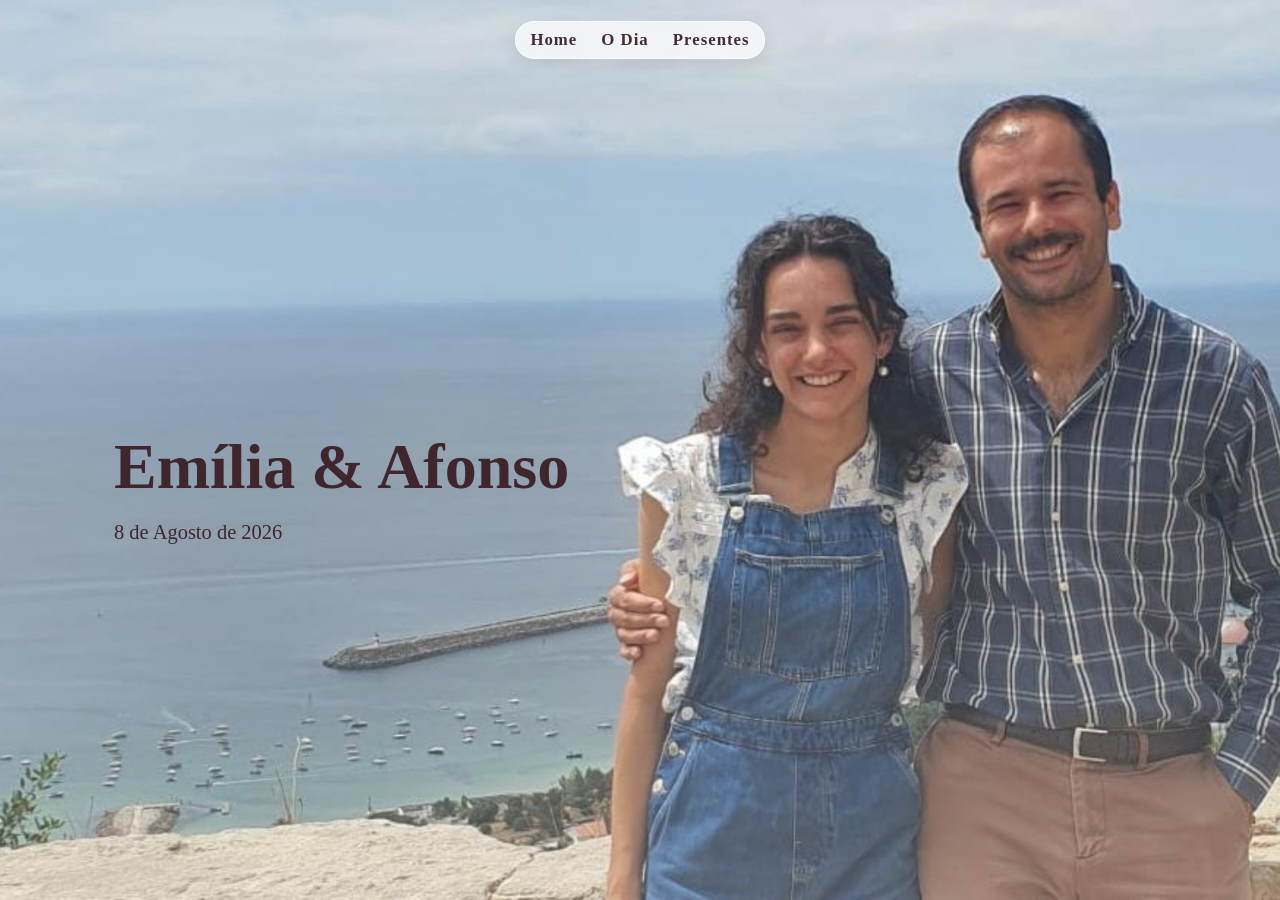
==== index.html @ df5f40dc "initial deploy" ====
<!DOCTYPE html>
<html lang="pt">
<head>
    <meta charset="UTF-8">
    <meta name="viewport" content="width=device-width, initial-scale=1.0">
    <title>O Nosso Casamento</title>
    <link rel="stylesheet" href="css/style2.css">
</head>
<body class="home">

    <section class="hero">
        <div class="overlay"></div>

        <header class="hero-header">
            <nav>
                <a href="index.html">Home</a>
                <a href="date.html">O Dia</a>
                <a href="presents.html">Presentes</a>
            </nav>
        </header>

        <div class="hero-content">
            <!-- <span class="subtitle fade-in fade-delay-1">O casamento de</span> -->
            <h1 class="fade-in fade-delay-2">Emília & Afonso</h1>
            <p class="fade-in fade-delay-3">8 de Agosto de 2026</p>
        </div>


        <!-- <main class="home">
            <img src="img/casal.jpg" alt="Fotografia do casal" class="couple-photo">

            <h1>O Nosso Casamento</h1>
            <p class="intro">
                Gostávamos muito de contar convosco neste dia tão importante,
                cheio de amor, risos e momentos felizes 💕  
                <br>
                <em>(texto totalmente editável)</em>
            </p> 
        </main>-->

    </section>

</body>
</html>
---- css/style2.css ----
* {
    margin: 0;
    padding: 0;
    box-sizing: border-box;
}

:root {
    --rose: #b8868d;
    --gold: #d4a574;
    --cream-1: #faf7f5;
    --cream-2: #f5ede8;
    --white: #ffffff;
    --text: #222222;
    --rose-deep: #3f262d;
    --rose-mid: #5b2f3b;
    --rose-soft: #6c3d48;
    --rose-tint: #fff6f8;
}

html,
body {
    min-height: 100%;
    overflow-x: hidden;
}

body {
    font-family: "Georgia", serif;
    color: var(--text);
    background: var(--cream-1);
}

.hero {
    position: relative;
    min-height: 100vh;
    color: var(--white);
    background-size: cover;
    background-position: center;
    background-repeat: no-repeat;
    background-attachment: fixed;
}

.home .hero {
    background-image: url('../img/emilia-afonso.jpg');
    background-position: center -0.6%;
}

.date-page .hero {
    background-image: url('../img/se-braga.jpg');
    
    
}

.presents-page .hero {
    background-image: url('../img/emilia-afonso4.jpg');
    min-height: 70vh;
}

.home .overlay{
    position: absolute;
    inset: 0;
    background: linear-gradient(to bottom, rgba(255, 255, 255, 0), rgba(255, 255, 255, 0.24));
}

.date-page .overlay{
    position: absolute;
    inset: 0;
    background: linear-gradient(to bottom, rgba(255, 255, 255, 0.24), rgba(255, 255, 255, 0));
}

.presents-page .overlay{
    position: absolute;
    inset: 0;
    background: linear-gradient(to bottom, rgba(255, 255, 255, 0.2), rgba(255, 255, 255, 0.2));
}


.hero-header,
.hero-content {
    position: relative;
    z-index: 1;
}

.hero-header {
    height: 80px;
    display: grid;
    place-items: center;
    padding: 16px;
}

.hero-header nav {
    display: flex;
    justify-content: center;
    gap: 24px;
    background: rgba(255, 255, 255, 0.72);
    border: 1px solid rgba(255, 255, 255, 0.9);
    border-radius: 999px;
    padding: 8px 14px;
    box-shadow: 0 6px 16px rgba(90, 69, 74, 0.14);
    backdrop-filter: blur(2px);
}

.hero-header a {
    color: #3f2f33;
    text-decoration: none;
    letter-spacing: 0.06em;
    font-size: 1.05rem;
    font-weight: 600;
    text-shadow: none;
}

.hero-content {
    min-height: calc(100vh - 80px);
    max-width: 1100px;
    margin: 0 auto;
    padding: 24px;
    display: flex;
    flex-direction: column;
    justify-content: center;
    gap: 14px;
}

.home .hero-content {
    align-items: flex-start;
    text-align: left;
    
}

.date-page .hero-content,
.presents-page .hero-content {
    align-items: center;
    text-align: center;
}

.hero-content h1 {
    font-size: clamp(2.2rem, 5vw, 4.2rem);
    line-height: 1.1;
}

.hero-content h2 {
    font-size: clamp(1.8rem, 3.5vw, 2.8rem);
}

.hero-content p {
    font-size: clamp(0.98rem, 1.8vw, 1.1rem);
    line-height: 1.5;
}

.fade-in {
    opacity: 0;
    transform: translateY(16px);
    animation: fadeUp 0.9s ease forwards;
}

.fade-delay-1 {
    animation-delay: 0.2s;
}

.fade-delay-2 {
    animation-delay: 0.4s;
}

.fade-delay-3 {
    animation-delay: 0.6s;
}

@keyframes fadeUp {
    to {
        opacity: 1;
        transform: translateY(0);
    }
}

.date-page .cards {
    width: 100%;
    display: flex;
    flex-direction: column;
    align-items: center;
    gap: 16px;
    margin-top: 12px;
}

.date-page .card {
    background: rgba(255, 253, 253, 0.96);
    color: #35282c;

    width: min(500px, 92%);
    border-radius: 12px;
    padding: 18px;
    box-shadow: 0 10px 24px rgba(62, 36, 45, 0.24);
}

.date-page .rsvp-card {
    width: min(500px, 92%);
}

.date-page .card h3 {
    margin-bottom: 10px;
    font-size: 1.22rem;
    color: #3f262d;
    letter-spacing: 0.02em;
}

.date-page .card p {
    font-size: 0.95rem;
}

.date-page .card {
    text-align: center;
}

.date-page .date-line {
    margin: 2px 0 14px;
    color: #6c3d48;
    font-weight: 700;
    font-size: 1.18em;
    background: rgba(184, 134, 141, 0.18);
    border: 1px solid rgba(184, 134, 141, 0.35);
    border-radius: 999px;
    padding: 6px 12px;
}

.date-page .event-block {
    background: rgba(255, 246, 248, 0.98);
    border: 1px solid rgba(184, 134, 141, 0.62);
    border-radius: 10px;
    padding: 10px 12px;
    margin-top: 10px;
    text-align: center;
}

.date-page .event-block:nth-of-type(2) {
    background: rgba(248, 239, 242, 0.98);
    border-color: rgba(165, 112, 122, 0.62);
}

.date-page .event-block h4 {
    font-size: 1.15rem;
    color: #4b2f37;
    margin-bottom: 6px;
}

.date-page .event-block p {
    margin: 0;
    line-height: 1.6;
    font-size: 1.06rem;
}

.date-page .event-time {
    display: inline-block;
    font-size: 1.5rem;
    font-weight: 700;
    color: #7d2f44;
    margin-bottom: 2px;
}

.date-page .map-link {
    color: #5b2f3b;
    font-weight: 600;
    text-decoration-color: rgba(91, 47, 59, 0.75);
    text-underline-offset: 2px;
}

.date-page .map-link:hover {
    color: #3b1d25;
    text-decoration-color: rgba(59, 29, 37, 0.9);
}

.date-page .rsvp-link {
    display: inline-block;
    margin-top: 6px;
    text-decoration: none;
    color: #fff8fa;
    font-weight: 700;
    background: linear-gradient(135deg, #b17785, #8f5564);
    border: 1px solid rgba(118, 66, 80, 0.55);
    border-radius: 999px;
    padding: 8px 14px;
}

.date-page .rsvp-link:hover {
    background: linear-gradient(135deg, #9e6674, #7a4351);
}


.date-page .hero-content,
.presents-page .hero-content {
    min-height: calc(70vh - 80px);
    max-width: 900px;
    padding: 24px 28px;
    background: rgba(255, 255, 255, 0.6);

    border-radius: 10px;
    overflow: hidden;
    box-shadow:
        inset 0 0 0 1px rgb(204, 204, 204),
        inset 0 0 22px rgba(130, 100, 100, 0.1),
        0 10px 24px rgb(189, 173, 176);
    backdrop-filter: blur(2px);
}



.home .hero-content h1,
.home .hero-content > p{
    color: var(--rose-deep);
    text-shadow: -3px 3px 1 rgb(65, 52, 52);
}
.date-page .hero-content h2,
.date-page .hero-content > p,
.presents-page .hero-content h2,
.presents-page .hero-content p {
    color: var(--rose-deep);
    text-shadow: 0 1px 0 rgba(81, 67, 67, 0.65);
}

.home .hero-content > p {
    font-size: clamp(1.08rem, 2.15vw, 1.28rem);
}

.presents-page .hero-content h2 {
    color: var(--rose-deep);
}

.presents-page .hero-content p {
    color: var(--rose-soft);
}

.presents-page .hero-content p {
    font-size: clamp(1.08rem, 2.15vw, 1.28rem);
    line-height: 1.65;
}

.presents-page .payment-info {
    width: min(890px, 100%);
    margin-top: 8px;
}

.presents-page .payment-info h3 {
    margin-bottom: 10px;
    color: var(--rose-mid);
}

.payment-methods {
    display: grid;
    grid-template-columns: repeat(1, minmax(0, 1fr));
    gap: 10px;
}

.presents-page .payment-methods {
    grid-template-columns: repeat(2, minmax(10px, 1fr));
}

.payment-card {
    background: rgba(255, 247, 249, 0.95);
    color: #3f3135;
    border: 1px solid rgba(184, 134, 141, 0.38);
    border-radius: 10px;
    padding: 12px;
    box-shadow: 0 6px 14px rgba(62, 36, 45, 0.12);
}

.payment-card p {
    margin: 0;
    line-height: 1.45;
    font-size: 0.9rem;
}

.presents-gallery {
    background: linear-gradient(160deg, var(--cream-1), var(--cream-2));
    border-top: 2px solid var(--rose);
    padding: 36px 16px;
}

.gallery {
    max-width: 980px;
    margin: 0 auto;
    display: grid;
    grid-template-columns: repeat(auto-fit, minmax(180px, 1fr));
    gap: 14px;
}

.product-item {
    display: block;
    text-decoration: none;
    color: inherit;
    background: rgba(255, 252, 253, 0.97);
    border: 1px solid rgba(184, 134, 141, 0.32);
    border-radius: 10px;
    padding: 10px;
    box-shadow: 0 5px 14px rgba(62, 36, 45, 0.1);
    transition: transform 0.2s ease, box-shadow 0.2s ease;
}

.product-item:hover {
    transform: translateY(-3px);
    box-shadow: 0 8px 14px rgba(0, 0, 0, 0.12);
}

.product-item.product-paid {
    opacity: 0.72;
}

/* Keep a stable frame so mixed image sizes look uniform */
.product-image {
    position: relative;
    width: 100%;
    aspect-ratio: 4 / 3;
    display: grid;
    place-items: center;
    overflow: hidden;
    border-radius: 8px;
    background: var(--rose-tint);
    font-size: 2rem;
    margin-bottom: 8px;
}

.product-image-img {
    width: 100%;
    height: 100%;
    object-fit: cover;
    object-position: center;
}

.paid-badge {
    position: absolute;
    top: 8px;
    right: 8px;
    background: var(--rose);
    color: var(--white);
    border-radius: 999px;
    padding: 4px 8px;
    font-size: 0.75rem;
    font-weight: 700;
}

.paid-badge.paid {
    background: #4f8a5a;
}

.progress-track {
    height: 6px;
    width: 100%;
    margin-top: 8px;
    border-radius: 999px;
    background: #efe7e3;
    overflow: hidden;
}

.progress-fill {
    height: 100%;
    background: linear-gradient(90deg, var(--gold), var(--rose));
    border-radius: inherit;
}

.product-item h3 {
    font-size: 0.92rem;
    line-height: 1.35;
    margin: 4px 0;
    color: var(--rose-mid);
}

.product-item .price {
    color: var(--rose-soft);
    font-weight: 700;
    font-size: 0.95rem;
}

@media (max-width: 768px) {
    .hero {
        background-attachment: scroll;
    }

    .hero-header nav {
        flex-wrap: wrap;
        gap: 14px 18px;
    }

    .hero-header nav {
        padding: 8px 12px;
    }

    .home .hero-content {
        align-items: center;
        text-align: center;
    }

    .presents-page .hero {
        min-height: 64vh;
    }

    .home .hero-content,
    .date-page .hero-content,
    .presents-page .hero-content {
        min-height: calc(64vh - 80px);
        width: min(96%, 860px);
        padding: 18px 16px;
    }
}

@media (max-width: 480px) {
    .hero {
        min-height: 78vh;
    }

    .hero-content {
        padding: 18px 14px;
    }

    .date-page .card,
    .payment-card {
        padding: 12px;
    }

    .payment-methods {
        grid-template-columns: 1fr;
    }

    .gallery {
        grid-template-columns: repeat(2, minmax(0, 1fr));
        gap: 10px;
    }

    .product-item {
        padding: 8px;
    }

    .product-item h3,
    .product-item .price {
        font-size: 0.84rem;
    }
}
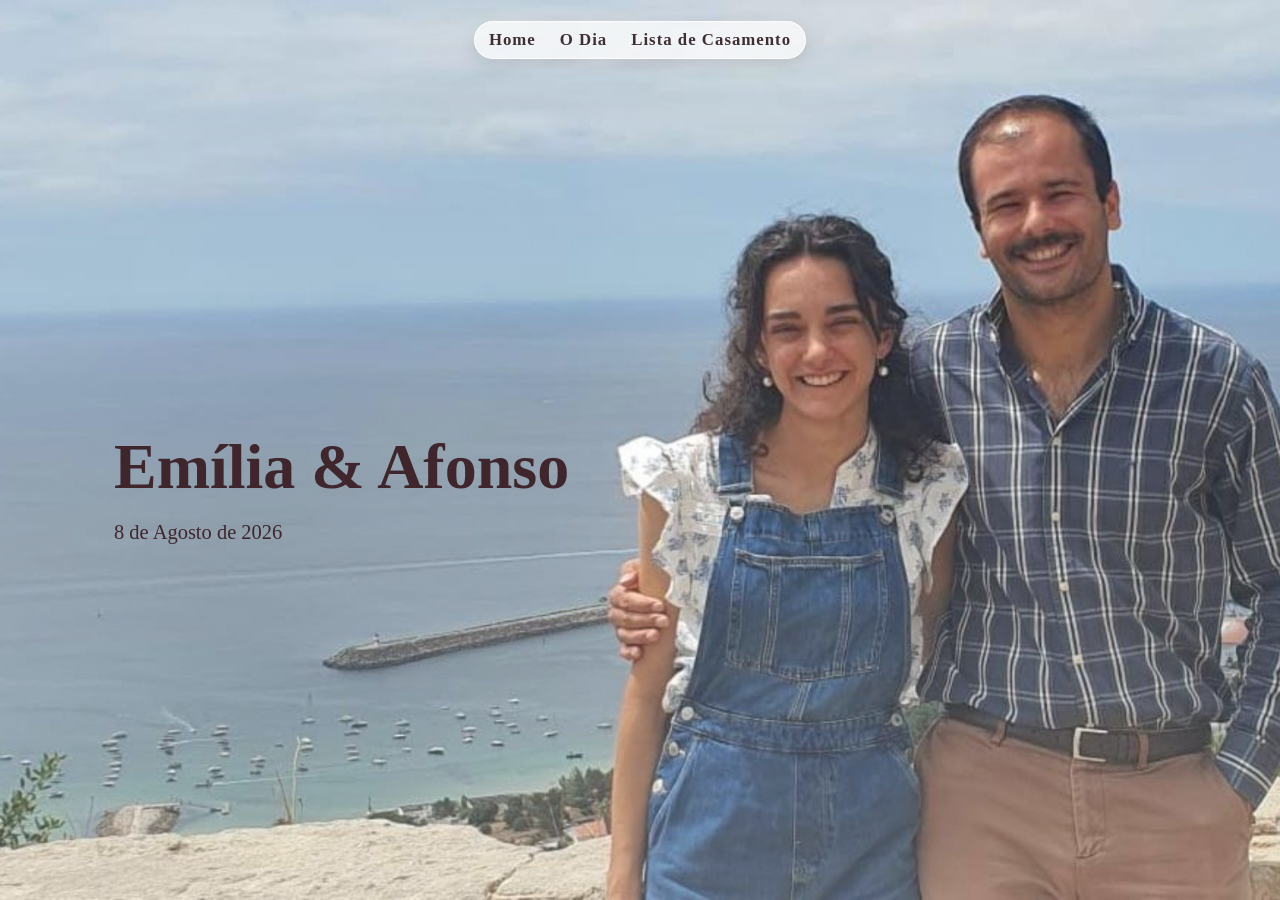
==== commit 4b805317: "fix: edit7" ====
--- a/index.html
+++ b/index.html
@@ -3,8 +3,9 @@
 <head>
     <meta charset="UTF-8">
     <meta name="viewport" content="width=device-width, initial-scale=1.0">
-    <title>O Nosso Casamento</title>
+    <title>O Casamento</title>
     <link rel="stylesheet" href="css/style2.css">
+    <script src="js/reset-storage.js"></script>
 </head>
 <body class="home">
 
@@ -15,7 +16,7 @@
             <nav>
                 <a href="index.html">Home</a>
                 <a href="date.html">O Dia</a>
-                <a href="presents.html">Presentes</a>
+                <a href="presents.html">Lista de Casamento</a>
             </nav>
         </header>
 
--- a/css/style2.css
+++ b/css/style2.css
@@ -265,6 +265,26 @@
     text-decoration-color: rgba(59, 29, 37, 0.9);
 }
 
+.date-page .location-preview {
+    width: min(100%, 250px);
+    height: 120px;
+    margin-top: 10px;
+    margin-left: auto;
+    margin-right: auto;
+    border-radius: 10px;
+    overflow: hidden;
+    border: 1px solid rgba(125, 47, 68, 0.4);
+    background: rgba(255, 246, 248, 0.95);
+}
+
+.date-page .location-preview-image {
+    display: block;
+    width: 100%;
+    height: 100%;
+    object-fit: cover;
+    object-position: center;
+}
+
 .date-page .rsvp-link {
     display: inline-block;
     margin-top: 6px;
@@ -310,7 +330,7 @@
 .presents-page .hero-content h2,
 .presents-page .hero-content p {
     color: var(--rose-deep);
-    text-shadow: 0 1px 0 rgba(81, 67, 67, 0.65);
+    text-shadow: 0 1px 1px rgba(81, 67, 67, 0.65);
 }
 
 .home .hero-content > p {
@@ -465,7 +485,42 @@
     font-size: 0.95rem;
 }
 
+@media (min-width: 769px) {
+    .date-page .card,
+    .date-page .rsvp-card {
+        width: min(760px, 96%);
+    }
+
+    .date-page .location-preview {
+        width: min(100%, 500px);
+        height: 300px;
+    }
+}
+
 @media (max-width: 768px) {
+    .date-page .location-preview {
+        width: min(100%, 340px);
+        height: 210px;
+    }
+
+    .home .hero {
+        background-image: url('../img/emilia-afonso-mobile.jpg');
+        background-position: center 58%;
+        min-height: 100svh;
+        min-height: 100dvh;
+    }
+
+    .home .hero-content {
+        min-height: calc(100svh - 80px);
+        min-height: calc(100dvh - 80px);
+    }
+
+    .home .hero-content h1,
+    .home .hero-content > p {
+        color: var(--white);
+        text-shadow: 0 2px 10px rgba(0, 0, 0, 0.45);
+    }
+
     .hero {
         background-attachment: scroll;
     }
@@ -482,6 +537,7 @@
     .home .hero-content {
         align-items: center;
         text-align: center;
+        padding-top: 60px;
     }
 
     .presents-page .hero {
@@ -495,6 +551,10 @@
         width: min(96%, 860px);
         padding: 18px 16px;
     }
+
+    .home .hero-content {
+        padding-top: 260px;
+    }
 }
 
 @media (max-width: 480px) {
@@ -502,6 +562,11 @@
         min-height: 78vh;
     }
 
+    .home .hero {
+        min-height: 100svh;
+        min-height: 100dvh;
+    }
+
     .hero-content {
         padding: 18px 14px;
     }
